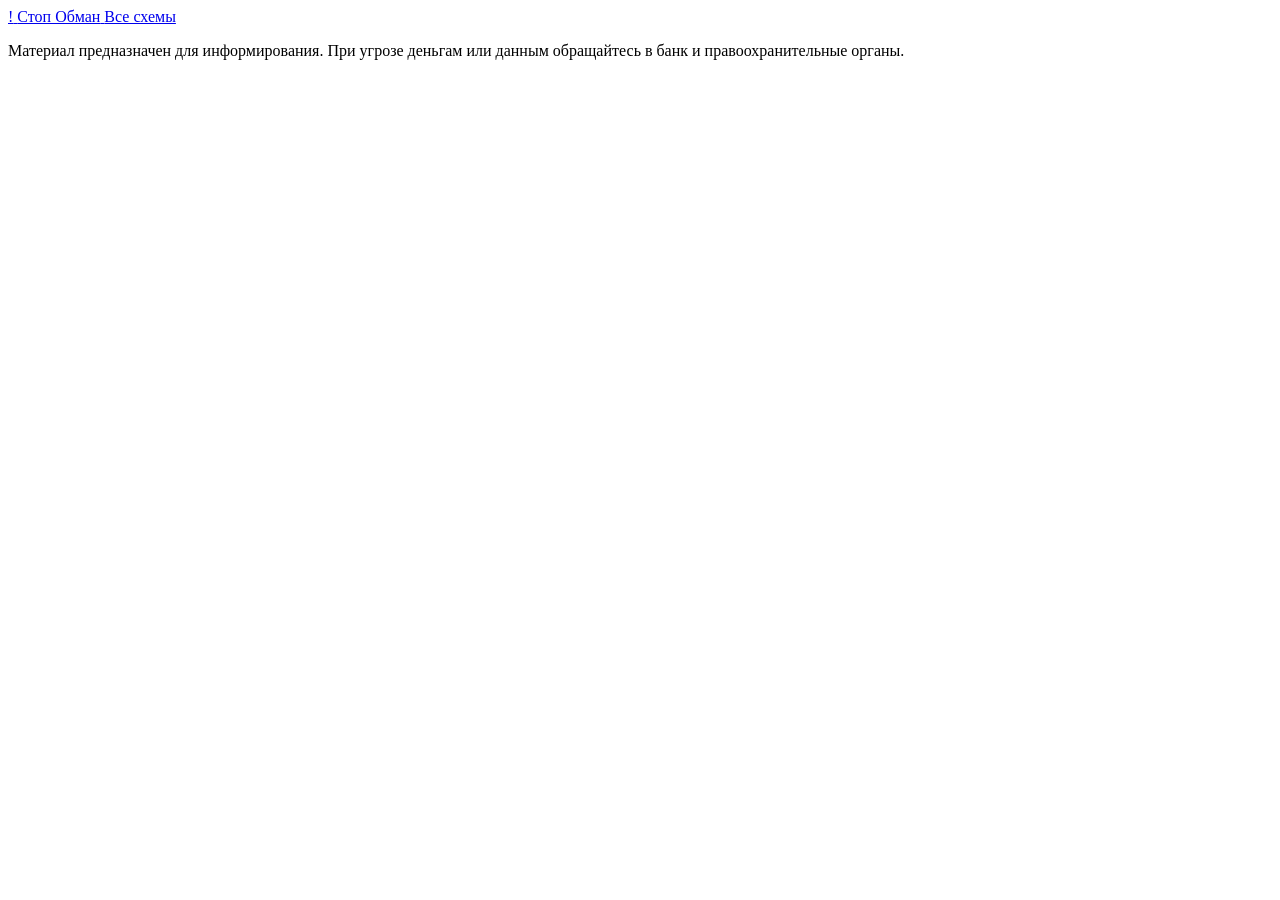
==== scheme.html @ 7e1c1244 "Create scheme.html" ====
<!doctype html>
<html lang="ru">
  <head>
    <meta charset="UTF-8" />
    <meta name="viewport" content="width=device-width, initial-scale=1.0" />
    <meta
      name="description"
      content="Подробный разбор мошеннической схемы: признаки обмана и действия для защиты."
    />
    <title>Схема мошенничества | Стоп Обман</title>
    <link rel="icon" href="assets/images/favicon.svg" type="image/svg+xml" />
    <link rel="stylesheet" href="assets/css/styles.css" />
  </head>
  <body>
    <header class="site-header">
      <nav class="nav" aria-label="Основная навигация">
        <a class="brand" href="./index.html" aria-label="Стоп Обман, на главную">
          <span class="brand__mark" aria-hidden="true">!</span>
          <span>Стоп Обман</span>
        </a>
        <a class="nav__link" href="./index.html#schemes">Все схемы</a>
      </nav>
    </header>

    <main class="detail-layout" id="scheme-detail" aria-live="polite"></main>

    <footer class="site-footer">
      <p>Материал предназначен для информирования. При угрозе деньгам или данным обращайтесь в банк и правоохранительные органы.</p>
    </footer>

    <script type="module" src="assets/js/detail.js"></script>
  </body>
</html>
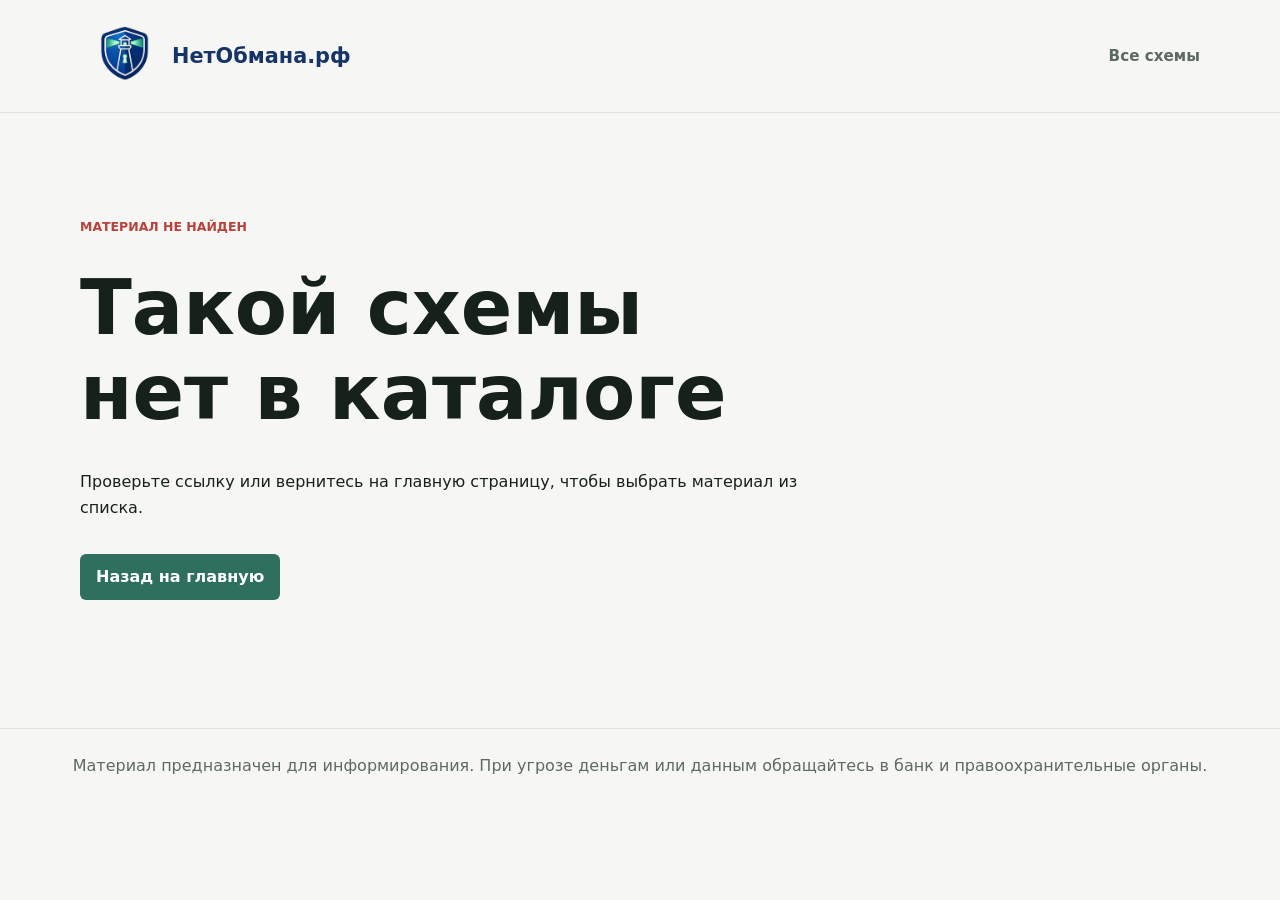
==== commit d45f13dc: "Update mobile homepage and branding" ====
--- a/scheme.html
+++ b/scheme.html
@@ -7,16 +7,18 @@
       name="description"
       content="Подробный разбор мошеннической схемы: признаки обмана и действия для защиты."
     />
-    <title>Схема мошенничества | Стоп Обман</title>
-    <link rel="icon" href="assets/images/favicon.svg" type="image/svg+xml" />
-    <link rel="stylesheet" href="assets/css/styles.css" />
+    <title>Схема мошенничества | НетОбмана.рф</title>
+    <link rel="icon" href="assets/images/site-favicon.png?v=20260522a" type="image/png" />
+    <link rel="stylesheet" href="assets/css/styles.css?v=20260522a" />
   </head>
   <body>
     <header class="site-header">
       <nav class="nav" aria-label="Основная навигация">
-        <a class="brand" href="./index.html" aria-label="Стоп Обман, на главную">
-          <span class="brand__mark" aria-hidden="true">!</span>
-          <span>Стоп Обман</span>
+        <a class="brand" href="./index.html" aria-label="НетОбмана.рф, на главную">
+          <img class="brand__mark-image" src="assets/images/site-favicon.png" alt="" aria-hidden="true" />
+          <span class="brand__text">
+            <span class="brand__title">НетОбмана.рф</span>
+          </span>
         </a>
         <a class="nav__link" href="./index.html#schemes">Все схемы</a>
       </nav>
--- a/assets/css/styles.css
+++ b/assets/css/styles.css
@@ -0,0 +1,485 @@
+:root {
+  --bg: #f6f7f4;
+  --surface: #ffffff;
+  --surface-muted: #eef2ed;
+  --text: #17211b;
+  --muted: #5d6a61;
+  --line: #dbe2dc;
+  --accent: #2f6f5e;
+  --accent-dark: #1d4f43;
+  --warning: #b46a2b;
+  --shadow: 0 18px 45px rgba(29, 50, 42, 0.1);
+  --radius: 8px;
+  font-family:
+    Inter, ui-sans-serif, system-ui, -apple-system, BlinkMacSystemFont, "Segoe UI", sans-serif;
+}
+
+* {
+  box-sizing: border-box;
+}
+
+html {
+  scroll-behavior: smooth;
+}
+
+body {
+  margin: 0;
+  background: var(--bg);
+  color: var(--text);
+  line-height: 1.6;
+}
+
+img {
+  display: block;
+  max-width: 100%;
+}
+
+a {
+  color: inherit;
+}
+
+.site-header {
+  position: sticky;
+  top: 0;
+  z-index: 10;
+  border-bottom: 1px solid rgba(219, 226, 220, 0.9);
+  background: rgba(246, 247, 244, 0.92);
+  backdrop-filter: blur(14px);
+}
+
+.nav {
+  display: flex;
+  align-items: center;
+  justify-content: space-between;
+  width: min(1120px, calc(100% - 32px));
+  margin: 0 auto;
+  padding: 16px 0;
+}
+
+.brand {
+  display: inline-flex;
+  align-items: center;
+  gap: 12px;
+  text-decoration: none;
+}
+
+.brand__mark-image {
+  width: 80px;
+  height: 80px;
+  flex: 0 0 auto;
+  border-radius: 10px;
+}
+
+.brand__text {
+  display: flex;
+  align-items: center;
+}
+
+.brand__title {
+  color: #173466;
+  font-size: 1.3rem;
+  font-weight: 800;
+  line-height: 1;
+}
+
+.nav__link {
+  color: var(--muted);
+  font-size: 0.95rem;
+  font-weight: 700;
+  text-decoration: none;
+}
+
+.nav__link:hover,
+.nav__link:focus-visible {
+  color: var(--accent-dark);
+}
+
+.hero {
+  display: grid;
+  grid-template-columns: minmax(0, 1.4fr) minmax(280px, 0.6fr);
+  gap: 32px;
+  width: min(1120px, calc(100% - 32px));
+  margin: 0 auto;
+  padding: 72px 0 38px;
+}
+
+.hero__content {
+  align-self: center;
+}
+
+.eyebrow {
+  margin: 0 0 10px;
+  color: var(--warning);
+  font-size: 0.78rem;
+  font-weight: 800;
+  letter-spacing: 0;
+  text-transform: uppercase;
+}
+
+h1,
+h2,
+h3 {
+  margin: 0;
+  line-height: 1.12;
+}
+
+h1 {
+  max-width: 780px;
+  font-size: clamp(2.35rem, 6vw, 4.75rem);
+}
+
+h2 {
+  font-size: clamp(1.8rem, 4vw, 3rem);
+}
+
+h3 {
+  font-size: 1.2rem;
+}
+
+.hero__text {
+  max-width: 720px;
+  margin: 22px 0 0;
+  color: var(--muted);
+  font-size: 1.13rem;
+}
+
+.hero__panel {
+  display: grid;
+  gap: 12px;
+  align-self: end;
+  padding: 18px;
+  border: 1px solid var(--line);
+  border-radius: var(--radius);
+  background: var(--surface);
+  box-shadow: var(--shadow);
+}
+
+.hero__panel div {
+  padding: 14px;
+  border-radius: 6px;
+  background: var(--surface-muted);
+}
+
+.hero__panel strong,
+.hero__panel span {
+  display: block;
+}
+
+.hero__panel strong {
+  margin-bottom: 3px;
+}
+
+.hero__panel span {
+  color: var(--muted);
+  font-size: 0.94rem;
+}
+
+.intro,
+.section,
+.detail-layout {
+  width: min(1120px, calc(100% - 32px));
+  margin: 0 auto;
+}
+
+.intro {
+  padding: 24px 0 32px;
+}
+
+.intro p {
+  max-width: 900px;
+  margin: 0;
+  color: var(--muted);
+  font-size: 1.03rem;
+}
+
+.section {
+  padding: 28px 0 72px;
+}
+
+.section__header {
+  margin-bottom: 24px;
+}
+
+.cards-grid {
+  display: grid;
+  grid-template-columns: repeat(3, minmax(0, 1fr));
+  gap: 18px;
+}
+
+.card {
+  flex-direction: column;
+  overflow: hidden;
+  border: 1px solid var(--line);
+  border-radius: var(--radius);
+  background: var(--surface);
+  box-shadow: 0 10px 24px rgba(29, 50, 42, 0.06);
+}
+
+.card__link {
+  display: flex;
+  min-height: 100%;
+  flex-direction: column;
+  text-decoration: none;
+  transition:
+    transform 160ms ease,
+    box-shadow 160ms ease;
+}
+
+.card:hover .card__link,
+.card:focus-within .card__link {
+  transform: translateY(-2px);
+}
+
+.card__image {
+  aspect-ratio: 16 / 7;
+  width: 100%;
+  object-fit: cover;
+  background: var(--surface-muted);
+}
+
+.card__body {
+  display: flex;
+  flex: 1;
+  flex-direction: column;
+  gap: 12px;
+  padding: 18px;
+}
+
+.card__body p {
+  margin: 0;
+  color: var(--muted);
+  display: -webkit-box;
+  overflow: hidden;
+  -webkit-box-orient: vertical;
+  -webkit-line-clamp: 3;
+  line-clamp: 3;
+}
+
+.button {
+  display: inline-flex;
+  align-items: center;
+  justify-content: center;
+  width: fit-content;
+  min-height: 42px;
+  margin-top: auto;
+  padding: 10px 16px;
+  border: 0;
+  border-radius: 6px;
+  background: var(--accent);
+  color: #fff;
+  font-weight: 800;
+  text-decoration: none;
+  transition:
+    background 160ms ease,
+    transform 160ms ease;
+}
+
+.button:hover,
+.button:focus-visible {
+  background: var(--accent-dark);
+  transform: translateY(-1px);
+}
+
+.button--secondary {
+  margin-top: 0;
+  border: 1px solid var(--line);
+  background: var(--surface);
+  color: var(--accent-dark);
+}
+
+.button--secondary:hover,
+.button--secondary:focus-visible {
+  background: var(--surface-muted);
+  color: var(--accent-dark);
+}
+
+.detail-layout {
+  padding: 48px 0 72px;
+}
+
+.detail-hero {
+  display: grid;
+  grid-template-columns: minmax(0, 1fr) minmax(300px, 0.8fr);
+  gap: 30px;
+  align-items: center;
+  margin-bottom: 34px;
+}
+
+.detail-hero__text {
+  display: grid;
+  gap: 18px;
+}
+
+.detail-hero__text p {
+  margin: 0;
+  color: var(--muted);
+  font-size: 1.08rem;
+}
+
+.detail-hero__image {
+  overflow: hidden;
+  border: 1px solid var(--line);
+  border-radius: var(--radius);
+  background: var(--surface);
+  box-shadow: var(--shadow);
+}
+
+.detail-hero__image img {
+  width: 100%;
+  aspect-ratio: 4 / 3;
+  object-fit: cover;
+}
+
+.article-grid {
+  display: grid;
+  grid-template-columns: minmax(0, 1fr) 340px;
+  gap: 24px;
+  align-items: start;
+}
+
+.article,
+.advice-panel {
+  border: 1px solid var(--line);
+  border-radius: var(--radius);
+  background: var(--surface);
+}
+
+.article {
+  padding: 28px;
+}
+
+.article p {
+  margin: 0 0 18px;
+  color: #26342c;
+}
+
+.article p:last-child {
+  margin-bottom: 0;
+}
+
+.advice-panel {
+  display: grid;
+  gap: 20px;
+  padding: 22px;
+}
+
+.advice-panel ul {
+  margin: 12px 0 0;
+  padding-left: 20px;
+  color: var(--muted);
+}
+
+.advice-panel li + li {
+  margin-top: 9px;
+}
+
+.not-found {
+  display: grid;
+  gap: 18px;
+  max-width: 720px;
+  padding: 56px 0;
+}
+
+.site-footer {
+  border-top: 1px solid var(--line);
+  padding: 24px 16px;
+  color: var(--muted);
+  text-align: center;
+}
+
+.site-footer p {
+  margin: 0;
+}
+
+@media (max-width: 900px) {
+  .hero,
+  .detail-hero,
+  .article-grid {
+    grid-template-columns: 1fr;
+  }
+
+  .cards-grid {
+    grid-template-columns: repeat(2, minmax(0, 1fr));
+  }
+}
+
+@media (max-width: 620px) {
+  .nav {
+    width: min(100% - 24px, 1120px);
+    padding: 12px 0;
+  }
+
+  .hero,
+  .intro,
+  .section,
+  .detail-layout {
+    width: min(100% - 24px, 1120px);
+  }
+
+  .hero {
+    gap: 22px;
+    padding-top: 44px;
+  }
+
+  .cards-grid {
+    grid-template-columns: 1fr;
+  }
+
+  .article,
+  .advice-panel {
+    padding: 20px;
+  }
+
+  .detail-layout {
+    padding-top: 34px;
+  }
+}
+
+:root {
+  --danger: #b9413b;
+  --danger-dark: #8f2d2a;
+  --danger-soft: #fff1ef;
+}
+
+.eyebrow {
+  color: var(--danger);
+}
+
+.hero__panel {
+  border-color: rgba(185, 65, 59, 0.22);
+  border-left: 5px solid var(--danger);
+}
+
+.hero__panel div:first-child {
+  background: var(--danger-soft);
+}
+
+.hero__panel strong {
+  color: var(--danger-dark);
+}
+
+.advice-panel h2:first-child::before {
+  content: "";
+  display: inline-block;
+  width: 10px;
+  height: 10px;
+  margin-right: 9px;
+  border-radius: 50%;
+  background: var(--danger);
+  vertical-align: 0.08em;
+}
+
+@media (max-width: 620px) {
+  .brand {
+    gap: 10px;
+  }
+
+  .brand__mark-image {
+    width: 72px;
+    height: 72px;
+  }
+
+  .brand__title {
+    font-size: 1.15rem;
+  }
+}
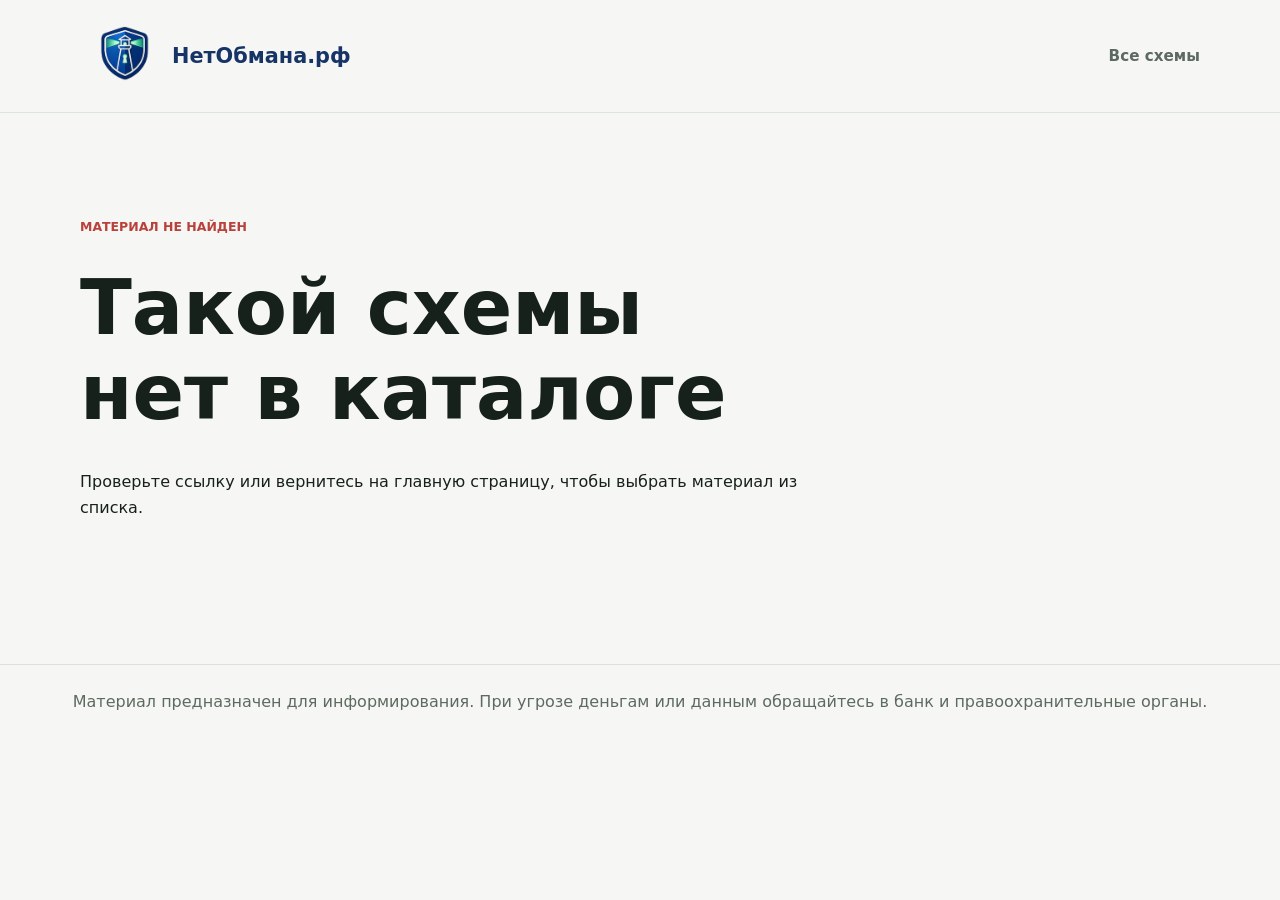
==== commit 4e5a6093: "Update scheme pages and refresh article content" ====
--- a/scheme.html
+++ b/scheme.html
@@ -30,6 +30,6 @@
       <p>Материал предназначен для информирования. При угрозе деньгам или данным обращайтесь в банк и правоохранительные органы.</p>
     </footer>
 
-    <script type="module" src="assets/js/detail.js"></script>
+    <script type="module" src="assets/js/detail.js?v=20260522d"></script>
   </body>
 </html>
--- a/assets/css/styles.css
+++ b/assets/css/styles.css
@@ -353,6 +353,18 @@
   color: #26342c;
 }
 
+.article__subheading {
+  margin: 32px 0 14px;
+  color: #173466;
+  font-size: 1.32rem;
+  font-weight: 800;
+  line-height: 1.2;
+}
+
+.article__subheading:first-child {
+  margin-top: 0;
+}
+
 .article p:last-child {
   margin-bottom: 0;
 }
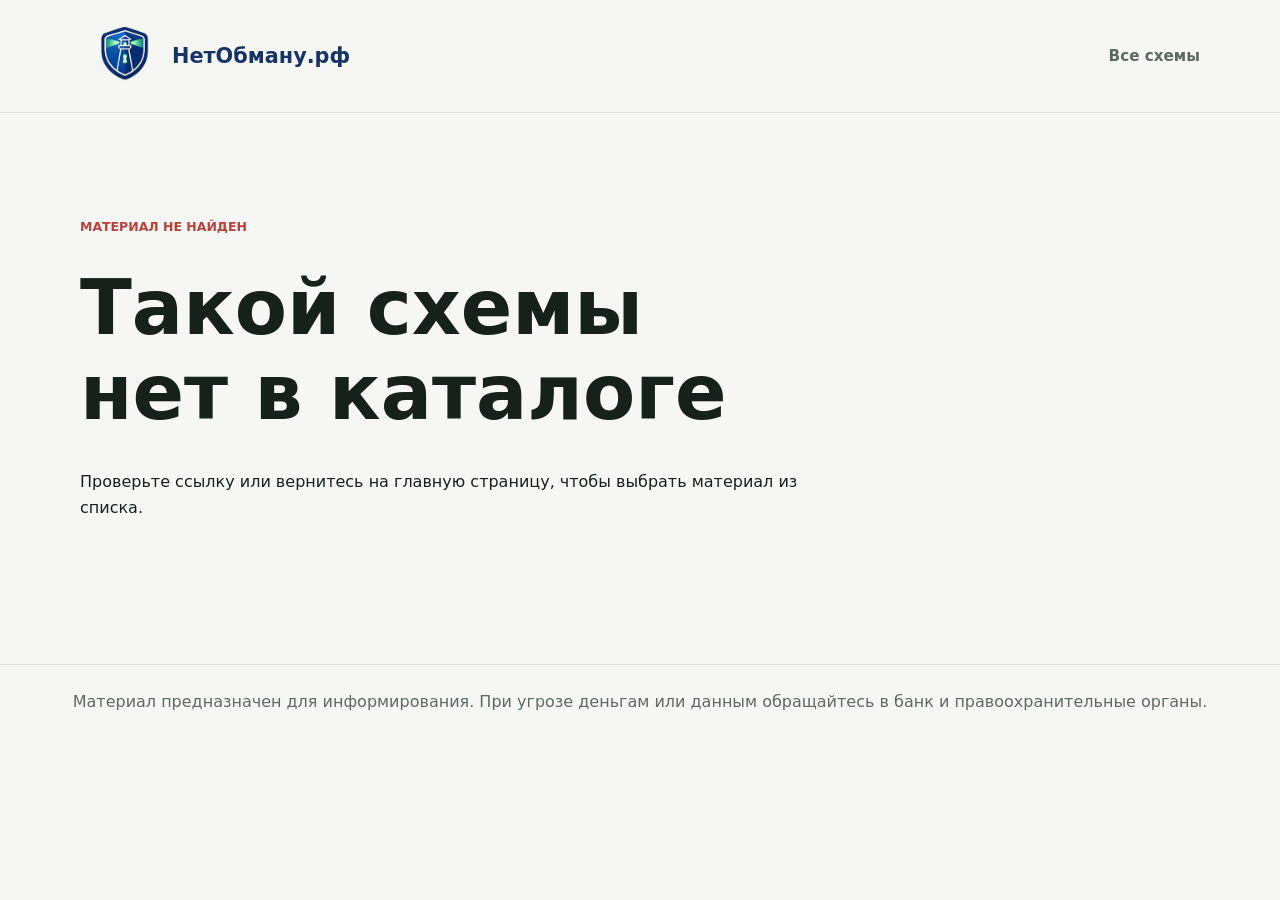
==== commit 40c7bcf4: "Rename brand to NetObmanu" ====
--- a/scheme.html
+++ b/scheme.html
@@ -4,20 +4,51 @@
     <meta charset="UTF-8" />
     <meta name="viewport" content="width=device-width, initial-scale=1.0" />
     <meta
+      id="meta-description"
       name="description"
       content="Подробный разбор мошеннической схемы: признаки обмана и действия для защиты."
     />
-    <title>Схема мошенничества | НетОбмана.рф</title>
+    <meta name="robots" content="index,follow,max-image-preview:large" />
+    <meta property="og:type" content="article" />
+    <meta property="og:site_name" content="НетОбману.рф" />
+    <meta id="og-title" property="og:title" content="Схема мошенничества | НетОбману.рф" />
+    <meta
+      id="og-description"
+      property="og:description"
+      content="Подробный разбор мошеннической схемы: признаки обмана и действия для защиты."
+    />
+    <meta id="og-url" property="og:url" content="https://xn--80abl3aced5ao.xn--p1ai/scheme.html" />
+    <meta
+      id="og-image"
+      property="og:image"
+      content="https://xn--80abl3aced5ao.xn--p1ai/assets/images/site-logo.png"
+    />
+    <link id="canonical-link" rel="canonical" href="https://xn--80abl3aced5ao.xn--p1ai/scheme.html" />
+    <script type="text/javascript">
+      (function (c, l, a, r, i, t, y) {
+        c[a] =
+          c[a] ||
+          function () {
+            (c[a].q = c[a].q || []).push(arguments);
+          };
+        t = l.createElement(r);
+        t.async = 1;
+        t.src = "https://www.clarity.ms/tag/" + i;
+        y = l.getElementsByTagName(r)[0];
+        y.parentNode.insertBefore(t, y);
+      })(window, document, "clarity", "script", "wv1pk5phqd");
+    </script>
+    <title>Схема мошенничества | НетОбману.рф</title>
     <link rel="icon" href="assets/images/site-favicon.png?v=20260522a" type="image/png" />
     <link rel="stylesheet" href="assets/css/styles.css?v=20260522a" />
   </head>
   <body>
     <header class="site-header">
       <nav class="nav" aria-label="Основная навигация">
-        <a class="brand" href="./index.html" aria-label="НетОбмана.рф, на главную">
+        <a class="brand" href="./index.html" aria-label="НетОбману.рф, на главную">
           <img class="brand__mark-image" src="assets/images/site-favicon.png" alt="" aria-hidden="true" />
           <span class="brand__text">
-            <span class="brand__title">НетОбмана.рф</span>
+            <span class="brand__title">НетОбману.рф</span>
           </span>
         </a>
         <a class="nav__link" href="./index.html#schemes">Все схемы</a>
--- a/assets/css/styles.css
+++ b/assets/css/styles.css
@@ -141,6 +141,49 @@
   margin: 22px 0 0;
   color: var(--muted);
   font-size: 1.13rem;
+}
+
+.filters {
+  width: min(1120px, calc(100% - 32px));
+  margin: 0 auto;
+  padding: 0 0 18px;
+}
+
+.filters__group {
+  display: flex;
+  flex-wrap: wrap;
+  gap: 10px;
+}
+
+.filter-chip {
+  min-height: 42px;
+  padding: 0 16px;
+  border: 1px solid rgba(23, 52, 102, 0.18);
+  border-radius: 999px;
+  background: rgba(255, 255, 255, 0.92);
+  color: #4a5a50;
+  font: inherit;
+  font-size: 0.96rem;
+  font-weight: 700;
+  cursor: pointer;
+  transition:
+    background-color 160ms ease,
+    border-color 160ms ease,
+    color 160ms ease,
+    transform 160ms ease;
+}
+
+.filter-chip:hover,
+.filter-chip:focus-visible {
+  border-color: rgba(38, 108, 196, 0.48);
+  color: #173466;
+  transform: translateY(-1px);
+}
+
+.filter-chip--active {
+  border-color: #2f6fbe;
+  background: rgba(232, 242, 255, 0.96);
+  color: #173466;
 }
 
 .hero__panel {
@@ -417,11 +460,16 @@
 
 @media (max-width: 620px) {
   .nav {
-    width: min(100% - 24px, 1120px);
-    padding: 12px 0;
+    width: min(100% - 10px, 1120px);
+    padding: 8px 0;
+  }
+
+  .brand__mark-image {
+    margin-left: -14px;
   }
 
   .hero,
+  .filters,
   .intro,
   .section,
   .detail-layout {
@@ -430,7 +478,20 @@
 
   .hero {
     gap: 22px;
-    padding-top: 44px;
+    padding-top: 22px;
+    padding-bottom: 18px;
+  }
+
+  h1 {
+    font-size: clamp(1.9rem, 4.8vw, 3.8rem);
+  }
+
+  .filters {
+    padding-bottom: 14px;
+  }
+
+  .section {
+    padding-top: 14px;
   }
 
   .cards-grid {
